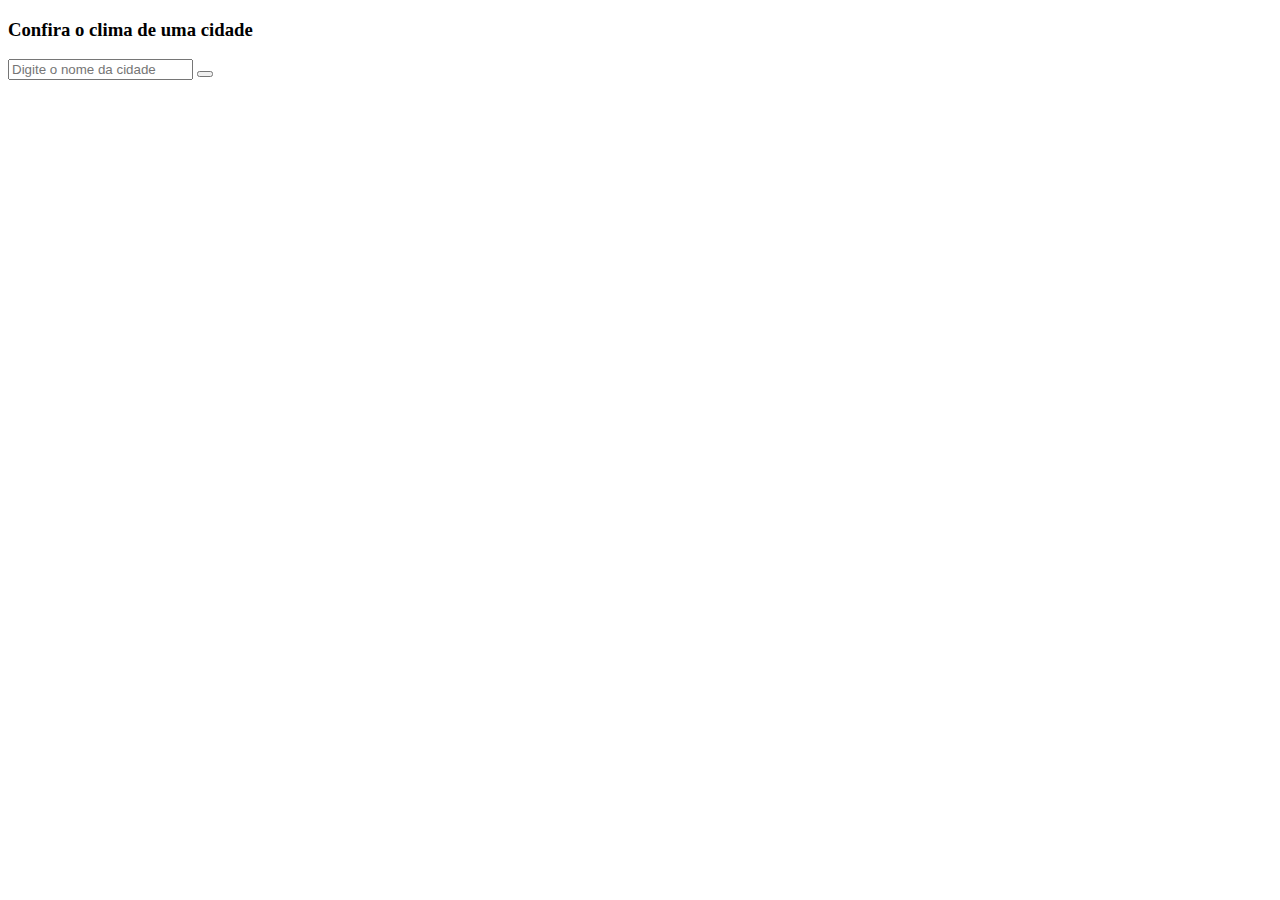
==== index.html @ 721ee0f5 "Add files via upload" ====
<!DOCTYPE html>
<html lang="pt-br">
<head>
    <meta charset="UTF-8">
    <meta name="viewport" content="width=device-width, initial-scale=1.0">
    <link rel="stylesheet" href="style.css">
    <script src="script.js" defer></script>
    <title>API</title>
</head>
<body>
    <!--Container-->
    <div class="container">
        <div class="form">
            <h3>Confira o clima de uma cidade</h3>
            <div class="form-input-container">
                <input type="text" placeholder="Digite o nome da cidade" id="city-input">
                <button id="search">
                    
                </button>
            </div><!--Form-Input-Container-->
        </div><!--Form-->
    </div><!--Container-->

</body>
</html>
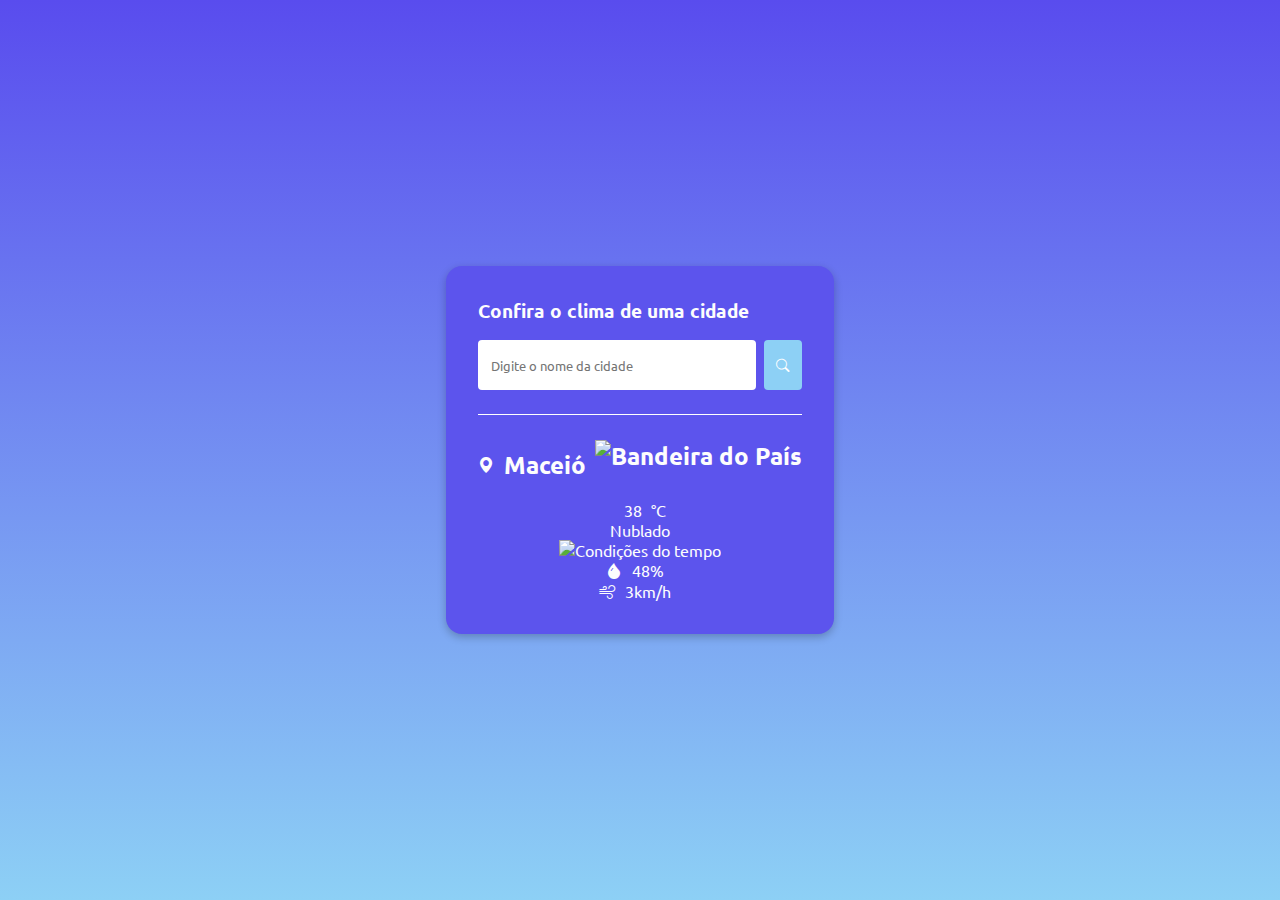
==== commit dfdfe8b2: "Add files via upload" ====
--- a/index.html
+++ b/index.html
@@ -4,6 +4,7 @@
     <meta charset="UTF-8">
     <meta name="viewport" content="width=device-width, initial-scale=1.0">
     <link rel="stylesheet" href="style.css">
+    <link rel="stylesheet" href="https://cdn.jsdelivr.net/npm/bootstrap-icons@1.11.1/font/bootstrap-icons.css">
     <script src="script.js" defer></script>
     <title>API</title>
 </head>
@@ -15,10 +16,29 @@
             <div class="form-input-container">
                 <input type="text" placeholder="Digite o nome da cidade" id="city-input">
                 <button id="search">
-                    
+                    <i class="bi bi-search"></i>
                 </button>
             </div><!--Form-Input-Container-->
         </div><!--Form-->
+
+        <div id="wather-data">
+            <h2>
+                <i class="bi bi-geo-alt-fill"></i>
+                <span id="city">Maceió</span>
+                <img src="https://flagsapi.com/BE/flat/64.png" alt="Bandeira do País" id="country">
+            </h2>
+            <p id="temperature"><span>38</span>&deg;C</p>
+            <div id="description-container">
+                <p id="description">Nublado</p>
+                <img src="http://openweathermap.org/img/wn/01d.png" alt="Condições do tempo" id="weather-icon">
+            </div><!--Description-Container-->
+
+            <div id="details-container">
+                <p id="umidity"><i class="bi bi-droplet-fill"></i><span>48%</span></p>
+                <p id="wind"><i class="bi bi-wind"></i><span>3km/h</span></p>
+            </div><!--Details-Container-->
+
+        </div><!--Wather-data-->
     </div><!--Container-->
 
 </body>
--- a/style.css
+++ b/style.css
@@ -0,0 +1,84 @@
+@import url('https://fonts.googleapis.com/css2?family=Ubuntu:ital,wght@0,300;0,400;0,500;0,700;1,300;1,400;1,500;1,700&display=swap');
+
+*{
+    padding: 0;
+    margin: 0;
+    box-sizing: border-box;
+    font-family: 'Ubuntu', sans-serif;
+}
+
+body{
+    background: linear-gradient(180deg, rgba(89, 76, 238, 1) 0% , #8dd0f5 100%);
+    display: flex;
+    justify-content: center;
+    align-items: center;
+    height: 100vh;
+}
+
+.hide{
+    display: none;
+}
+
+.container{
+    background-color: #5c54ed;
+    box-shadow: rgb(0, 0, 0, 0.24) 0px 3px 8px;
+    padding: 2rem;
+     color: #fdfdfd;
+     border-radius: 1rem;
+}
+
+/* Formulario */
+
+.form h3{
+    margin-bottom: 1rem;
+}
+
+.form-input-container{
+    display: flex;
+}
+
+.form input{
+    padding: .8rem;
+    border: none;
+    flex: 1;
+    border-radius: 4px;
+}
+
+.form button{
+    padding: .8rem;
+        min-height: 50px;
+        margin-left: 8px;
+        background-color: #8dd0f5;
+        color: #fff;
+        border: none;
+        border-radius: 4px;
+        cursor: pointer;
+}
+
+/* Clima */
+
+#wather-data{
+    border-top: 1px solid #fff;
+    margin-top: 1.5rem;
+    padding-top: 1.5rem;
+    text-align: center;
+}
+
+#wather-data h2{
+    display: flex;
+    justify-content: center;
+    align-items: center;
+    margin-bottom: 0.6rem;
+}
+
+#wather-data h2 i{
+    font-size: 1rem;
+}
+
+#wather-data span{
+    margin: 0.6rem;
+}
+
+#country{
+    height: 50px;
+}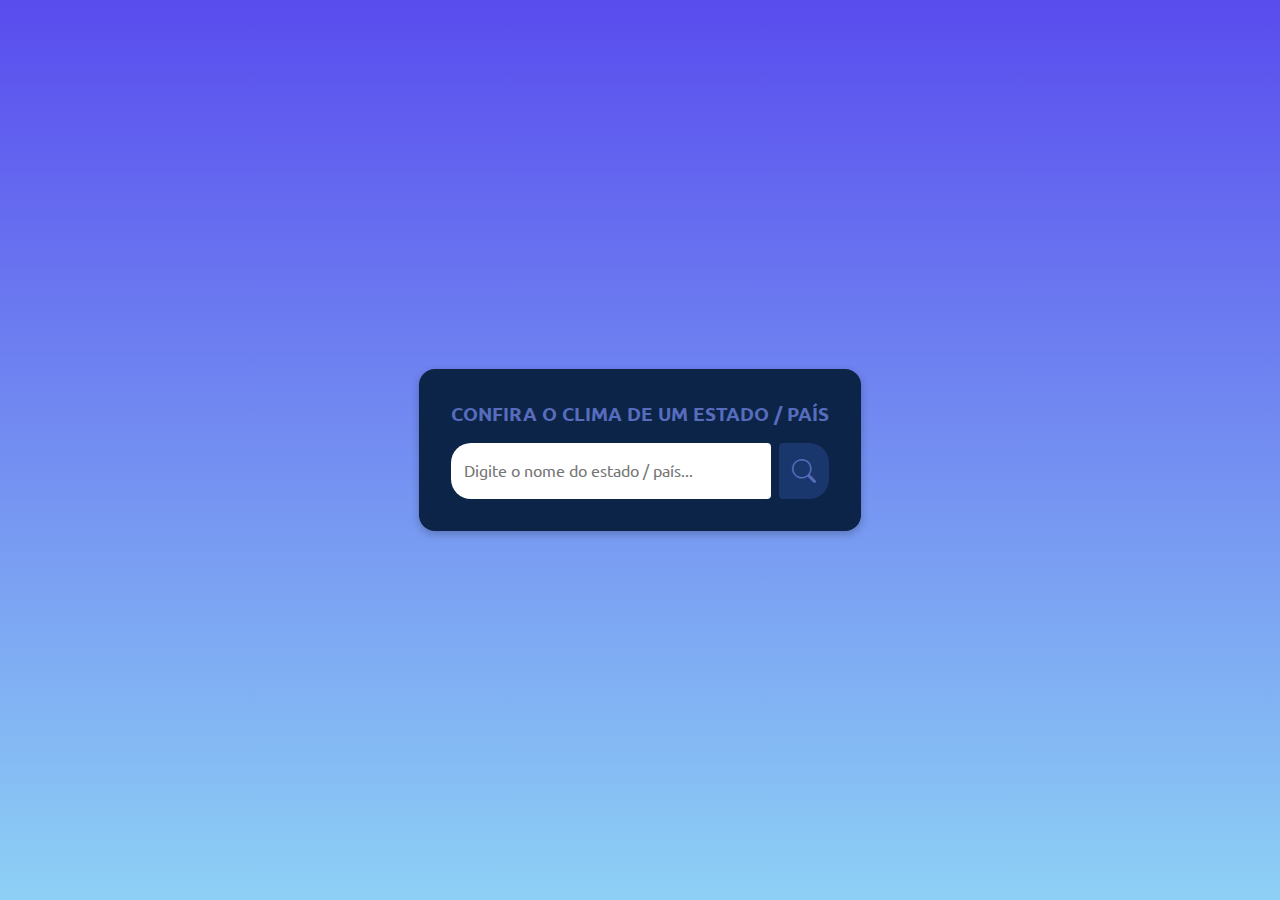
==== commit 6e3241c0: "Add files via upload" ====
--- a/index.html
+++ b/index.html
@@ -12,30 +12,30 @@
     <!--Container-->
     <div class="container">
         <div class="form">
-            <h3>Confira o clima de uma cidade</h3>
+            <h3>Confira o clima de um estado / País</h3>
             <div class="form-input-container">
-                <input type="text" placeholder="Digite o nome da cidade" id="city-input">
+                <input type="text" placeholder="Digite o nome do estado / país..." id="city-input" required>
                 <button id="search">
                     <i class="bi bi-search"></i>
                 </button>
             </div><!--Form-Input-Container-->
         </div><!--Form-->
 
-        <div id="wather-data">
+        <div id="wather-data" class="hide">
             <h2>
                 <i class="bi bi-geo-alt-fill"></i>
-                <span id="city">Maceió</span>
-                <img src="https://flagsapi.com/BE/flat/64.png" alt="Bandeira do País" id="country">
+                <span id="city"></span>
+                <img src="" alt="" id="country">
             </h2>
-            <p id="temperature"><span>38</span>&deg;C</p>
+            <p id="temperature"><span></span>&deg;C</p>
             <div id="description-container">
-                <p id="description">Nublado</p>
-                <img src="http://openweathermap.org/img/wn/01d.png" alt="Condições do tempo" id="weather-icon">
+                <p id="description"></p>
+                <img src="" alt="" id="weather-icon">
             </div><!--Description-Container-->
 
             <div id="details-container">
-                <p id="umidity"><i class="bi bi-droplet-fill"></i><span>48%</span></p>
-                <p id="wind"><i class="bi bi-wind"></i><span>3km/h</span></p>
+                <p id="umidity"><i class="bi bi-droplet-fill"></i><span></span></p>
+                <p id="wind"><i class="bi bi-wind"></i><span></span></p>
             </div><!--Details-Container-->
 
         </div><!--Wather-data-->
--- a/style.css
+++ b/style.css
@@ -13,6 +13,8 @@
     justify-content: center;
     align-items: center;
     height: 100vh;
+    background-position: center;
+  background-size: cover;
 }
 
 .hide{
@@ -20,10 +22,10 @@
 }
 
 .container{
-    background-color: #5c54ed;
+    background-color: #0B2447;
     box-shadow: rgb(0, 0, 0, 0.24) 0px 3px 8px;
     padding: 2rem;
-     color: #fdfdfd;
+     color: #576CBC;
      border-radius: 1rem;
 }
 
@@ -31,6 +33,7 @@
 
 .form h3{
     margin-bottom: 1rem;
+    text-transform: uppercase;
 }
 
 .form-input-container{
@@ -42,23 +45,39 @@
     border: none;
     flex: 1;
     border-radius: 4px;
+    outline: none;
+    border-bottom-left-radius: 20px;
+    border-top-left-radius: 20px;
+}
+
+::placeholder{
+    font-size: 1rem;
 }
 
 .form button{
     padding: .8rem;
         min-height: 50px;
         margin-left: 8px;
-        background-color: #8dd0f5;
-        color: #fff;
+        background-color: #19376D;
+        color: #576CBC;
         border: none;
         border-radius: 4px;
         cursor: pointer;
+        font-size: 1.5rem;
+        transition: .2s ;
+        border-end-end-radius: 20px;
+        border-top-right-radius: 20px;
+}
+
+.form button:hover{
+    background-color: #576CBC;
+    color: #A5D7E8;
 }
 
 /* Clima */
 
 #wather-data{
-    border-top: 1px solid #fff;
+    border-top: 1px solid #576CBC;
     margin-top: 1.5rem;
     padding-top: 1.5rem;
     text-align: center;
@@ -72,13 +91,38 @@
 }
 
 #wather-data h2 i{
-    font-size: 1rem;
+    font-size: 1.5rem;
 }
 
 #wather-data span{
     margin: 0.6rem;
+    font-size: 1.5rem;
+}
+
+#temperature {
+    font-size: 1.5rem;
 }
 
 #country{
     height: 50px;
+}
+
+#description-container{
+    display: flex;
+    justify-content: center;
+    align-items: center;
+    margin: 0.6rem 0;
+    font-size: 1.5rem;
+}
+
+#details-container{
+    display: flex;
+    justify-content: center;
+    align-items: center;
+}
+
+#details-container #umidity{
+    border-right: 1px solid #576CBC;
+    margin: 0.6rem;
+    padding: 0.6rem;
 }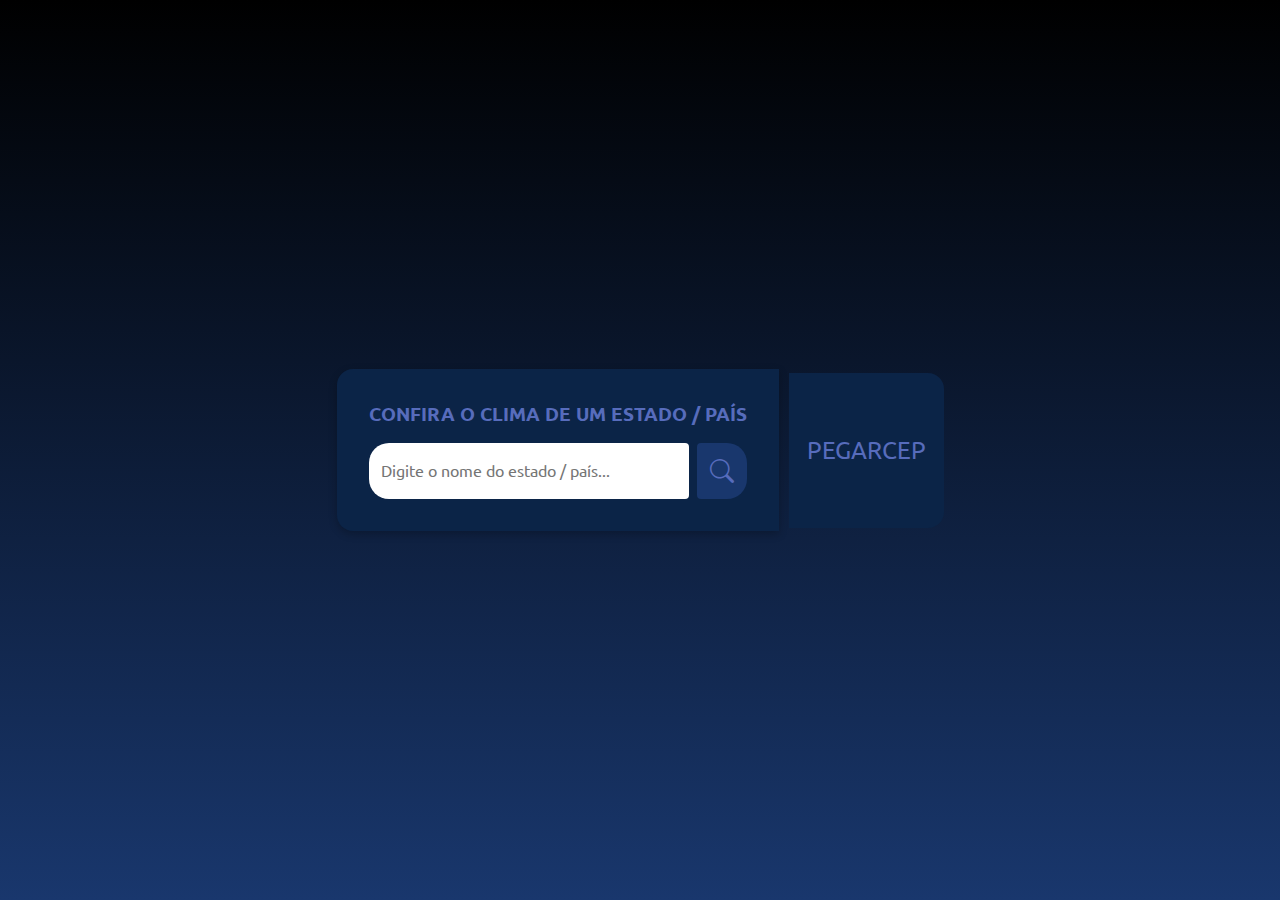
==== commit 02c84db6: "Add files via upload" ====
--- a/index.html
+++ b/index.html
@@ -6,7 +6,7 @@
     <link rel="stylesheet" href="style.css">
     <link rel="stylesheet" href="https://cdn.jsdelivr.net/npm/bootstrap-icons@1.11.1/font/bootstrap-icons.css">
     <script src="script.js" defer></script>
-    <title>API</title>
+    <title>CLIMA</title>
 </head>
 <body>
     <!--Container-->
@@ -39,7 +39,11 @@
             </div><!--Details-Container-->
 
         </div><!--Wather-data-->
+
     </div><!--Container-->
+    <footer>
+        <button><a href="./index2.html">PEGARCEP</a></button>
+    </footer>
 
 </body>
 </html>--- a/style.css
+++ b/style.css
@@ -8,7 +8,7 @@
 }
 
 body{
-    background: linear-gradient(180deg, rgba(89, 76, 238, 1) 0% , #8dd0f5 100%);
+    background: linear-gradient(180deg, #000 0% , #19376D 100%);
     display: flex;
     justify-content: center;
     align-items: center;
@@ -26,7 +26,9 @@
     box-shadow: rgb(0, 0, 0, 0.24) 0px 3px 8px;
     padding: 2rem;
      color: #576CBC;
-     border-radius: 1rem;
+     border-top-left-radius: 1rem;
+     border-bottom-left-radius: 1rem;
+
 }
 
 /* Formulario */
@@ -125,4 +127,41 @@
     border-right: 1px solid #576CBC;
     margin: 0.6rem;
     padding: 0.6rem;
-}+}
+
+/* footer{
+    display: flex;
+    justify-content: center;
+    align-items: center;
+    flex-direction: column;
+    height: 155px;
+    width: 100px;
+    margin-left: 20px;
+    background-color: aliceblue;
+} */
+
+footer button{
+    
+    height: 155px;
+    width: 155px;
+    margin-left: 10px;
+    background-color: #0B2447;
+    border: none;
+    padding: 10px;
+    font-size: 1.5rem;
+    border-top-right-radius: 1rem;
+    border-bottom-right-radius: 1rem;
+}
+
+footer button a{
+    text-decoration: none;
+    color: #576CBC;
+    transition: 0.5s;
+    display: block;
+}
+
+footer button a:hover{
+    color: #A5D7E8;
+    transform: scale(1.1)
+}
+
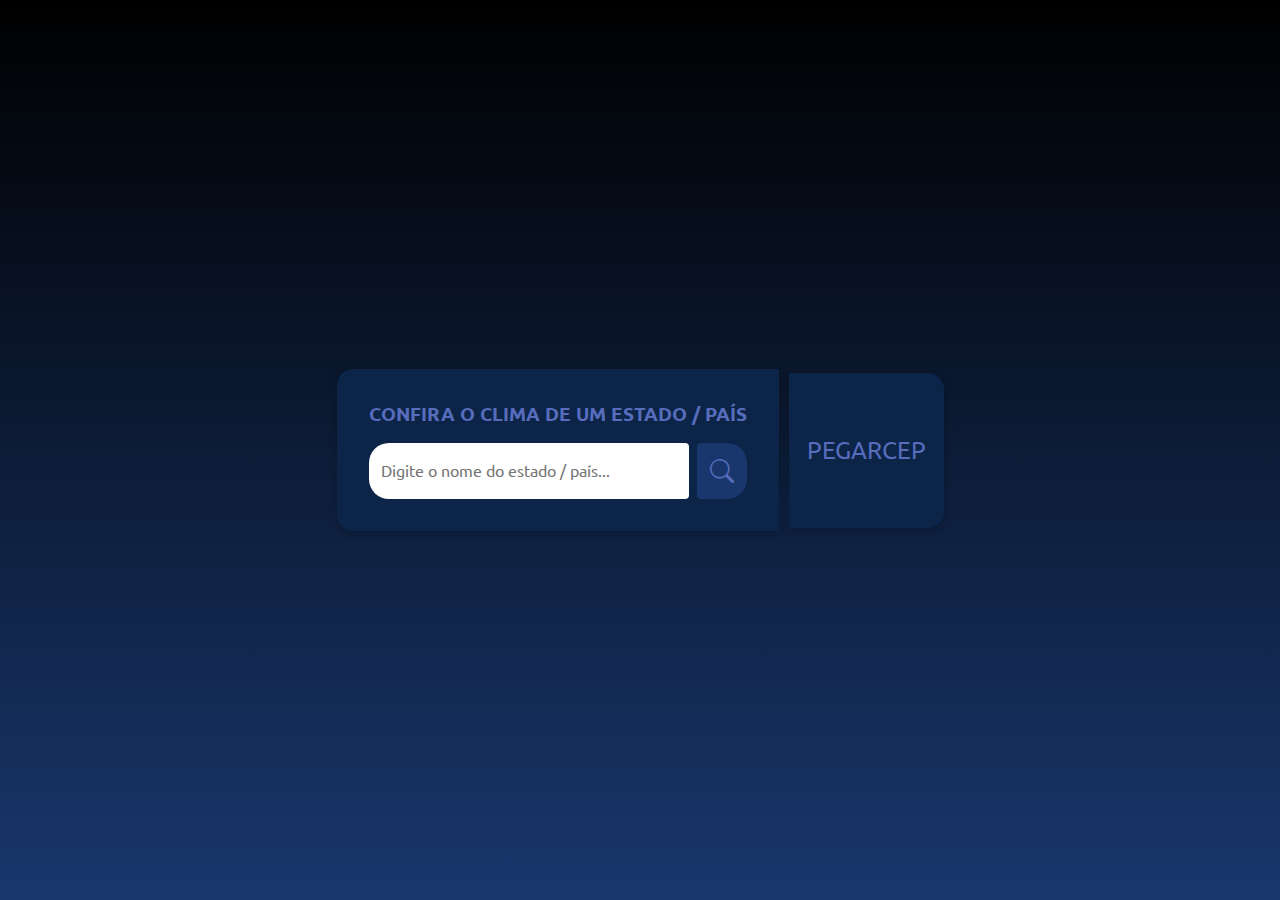
==== commit 5e1b11b9: "Add files via upload" ====
--- a/index.html
+++ b/index.html
@@ -6,6 +6,7 @@
     <link rel="stylesheet" href="style.css">
     <link rel="stylesheet" href="https://cdn.jsdelivr.net/npm/bootstrap-icons@1.11.1/font/bootstrap-icons.css">
     <script src="script.js" defer></script>
+    <link rel="shortcut icon" href="./img/cloud-sun-fill.svg"  type="image/x-icon">
     <title>CLIMA</title>
 </head>
 <body>
--- a/style.css
+++ b/style.css
@@ -146,6 +146,7 @@
     width: 155px;
     margin-left: 10px;
     background-color: #0B2447;
+    box-shadow: rgb(0, 0, 0, 0.24) 0px 3px 8px;
     border: none;
     padding: 10px;
     font-size: 1.5rem;
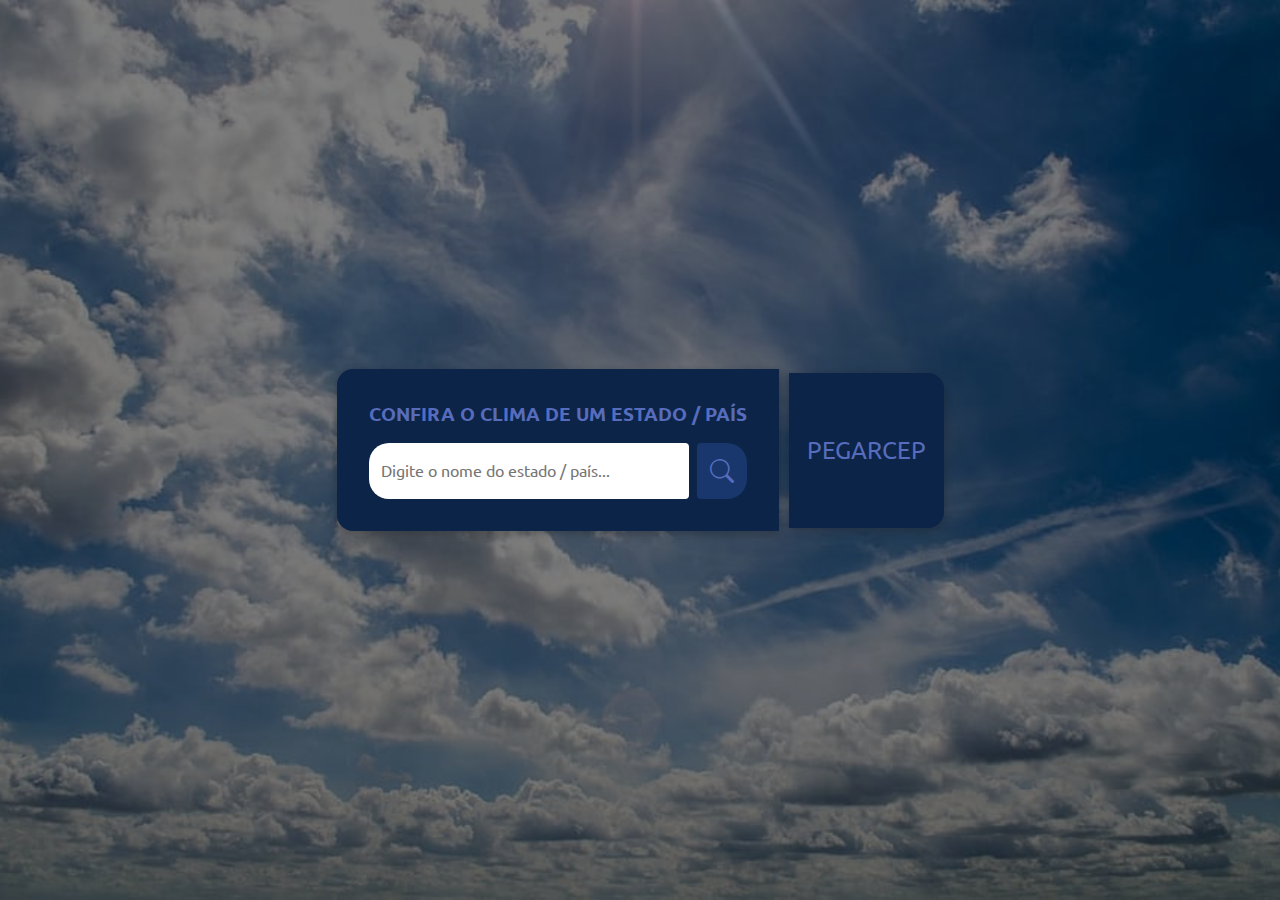
==== commit ac93eb81: "Add files via upload" ====
--- a/index.html
+++ b/index.html
@@ -6,10 +6,12 @@
     <link rel="stylesheet" href="style.css">
     <link rel="stylesheet" href="https://cdn.jsdelivr.net/npm/bootstrap-icons@1.11.1/font/bootstrap-icons.css">
     <script src="script.js" defer></script>
-    <link rel="shortcut icon" href="./img/cloud-sun-fill.svg"  type="image/x-icon">
+    <link rel="shortcut icon" href="./img/nublado (1).png"  type="image/x-icon">
     <title>CLIMA</title>
 </head>
 <body>
+    
+    <div class="fundo"></div>
     <!--Container-->
     <div class="container">
         <div class="form">
--- a/style.css
+++ b/style.css
@@ -8,13 +8,32 @@
 }
 
 body{
-    background: linear-gradient(180deg, #000 0% , #19376D 100%);
+    /* background: linear-gradient(180deg, #000 0% , #19376D 100%); */
+    background-image: url(./img/ceu.jpg);
     display: flex;
     justify-content: center;
     align-items: center;
     height: 100vh;
     background-position: center;
   background-size: cover;
+}
+
+.fundo{
+    z-index: -2;
+    opacity: .5;
+    position: absolute;
+    background-color: rgb(0, 0, 0);
+    height: 100%;
+    width: 100vw;
+}
+
+#bgVideo {
+    position: fixed;
+    top: 0;
+    left: 0;
+    min-width: 100%;
+    min-height: 100%;
+    z-index: -1; /* Coloca o vídeo atrás do conteúdo */
 }
 
 .hide{
@@ -166,3 +185,70 @@
     transform: scale(1.1)
 }
 
+.page-enter {
+    opacity: 0;
+    transition: opacity 0.5s ease-in-out;
+}
+
+/* Para a página de saída */
+.page-exit {
+    opacity: 0;
+    transition: opacity 0.5s ease-in-out;
+}
+
+
+
+
+@media screen and (max-width: 667px) {
+
+    .container{
+        width: 200px;
+        background-color: #0B2447;
+        box-shadow: rgb(0, 0, 0, 0.24) 0px 3px 8px;
+        padding: 2rem;
+         color: #576CBC;
+         border-top-left-radius: 1rem;
+         border-bottom-left-radius: 1rem;
+    
+    }
+
+    footer button{
+    
+        height: 195px;
+        width: 150px;
+        margin-left: 10px;
+        background-color: #0B2447;
+        box-shadow: rgb(0, 0, 0, 0.24) 0px 3px 8px;
+        border: none;
+        padding: 10px;
+        font-size: 1.2rem;
+        border-top-right-radius: 1rem;
+        border-bottom-right-radius: 1rem;
+    }
+
+    .form button{
+        padding: .8rem;
+            min-height: 50px;
+            margin-left: 8px;
+            background-color: #19376D;
+            color: #576CBC;
+            border: none;
+            border-radius: 4px;
+            cursor: pointer;
+            font-size: 1.5rem;
+            transition: .2s ;
+            border-end-end-radius: 20px;
+            border-top-right-radius: 20px;
+    }
+
+    .form input{
+        width: 100px;
+        padding: .8rem;
+        border: none;
+        flex: 1;
+        border-radius: 4px;
+        outline: none;
+        border-bottom-left-radius: 20px;
+        border-top-left-radius: 20px;
+    }
+}
